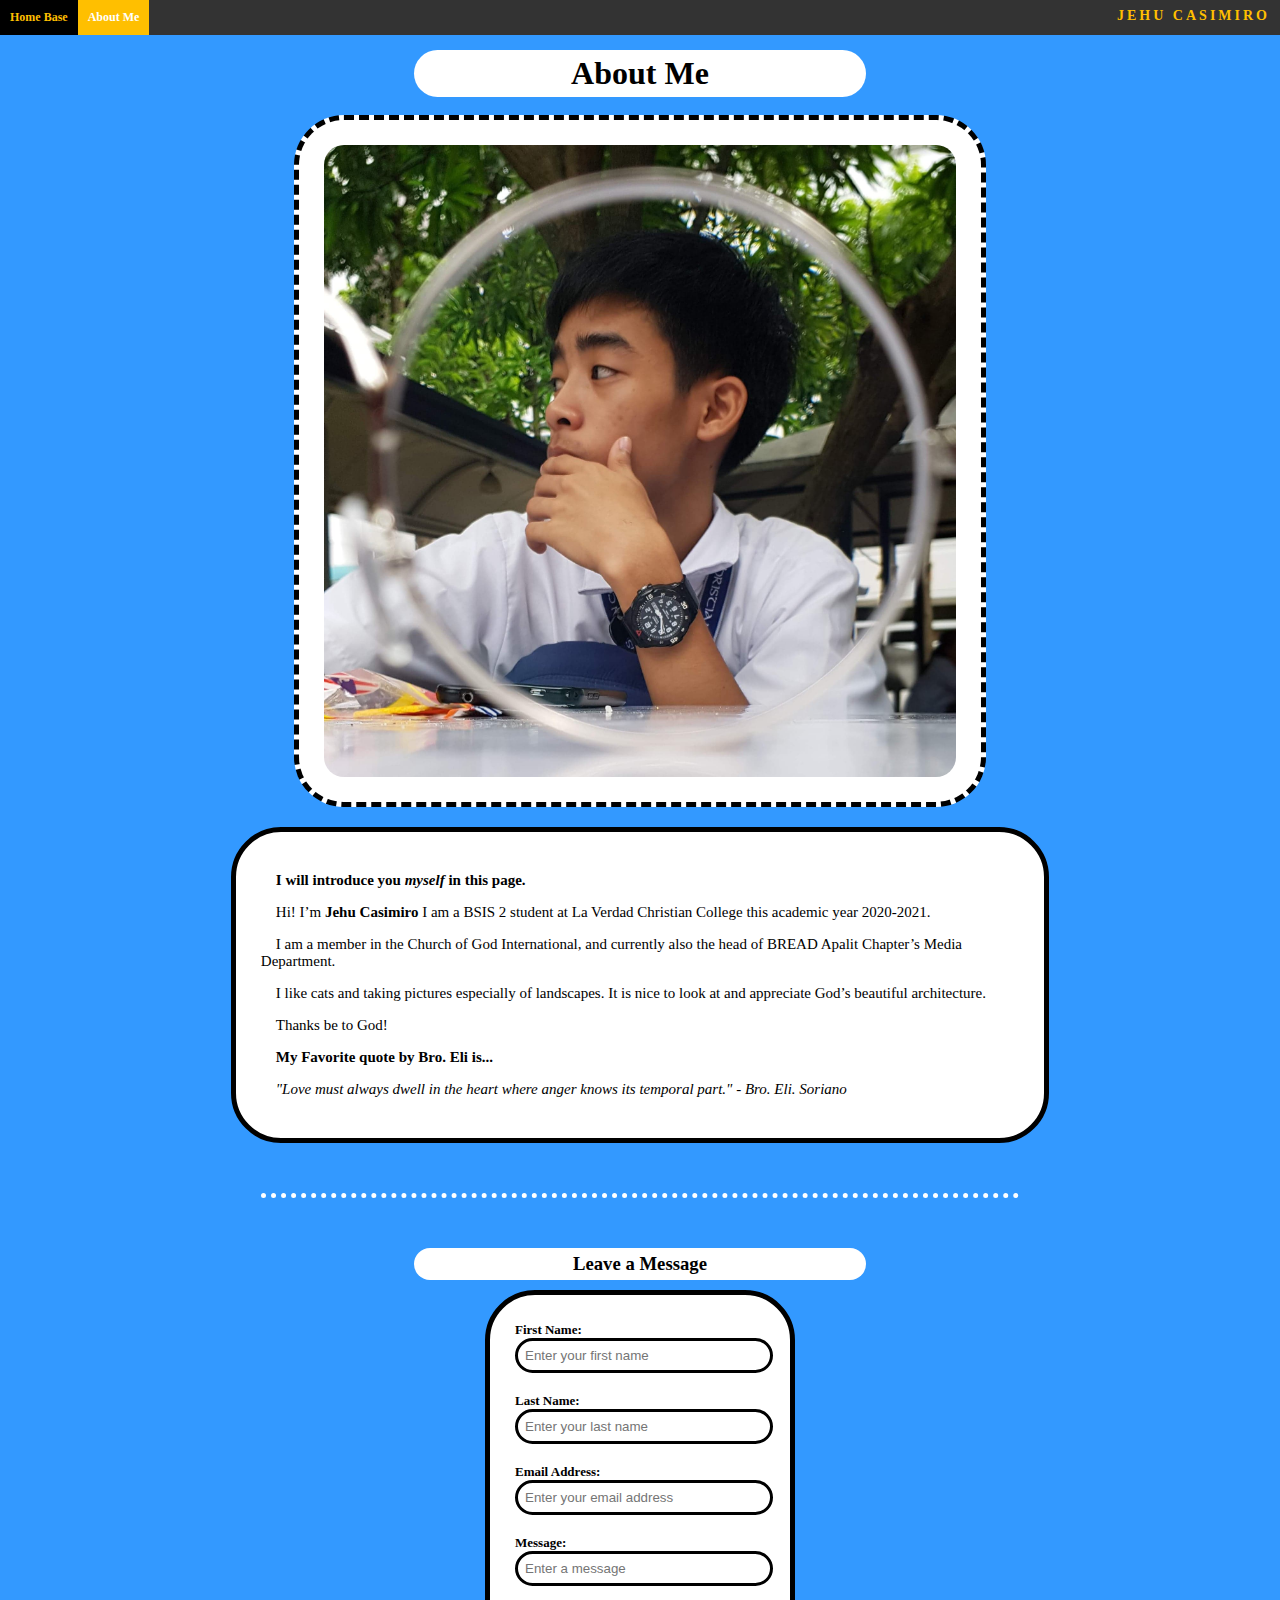
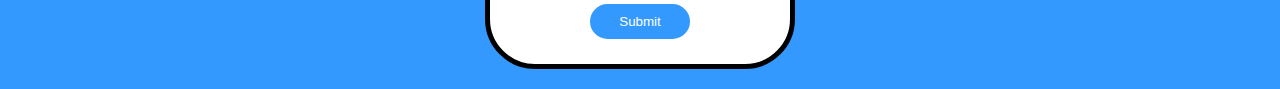
==== about-me.html @ 4198bc29 "Add files via upload" ====
<!DOCTYPE html>
<html lang="en">

	<head>
		<meta charset="utf-8">
		<link rel="stylesheet" href="style.css">
		<title>J-Casimiro - About Me</title>
	</head>
	
	<body>
		<header>
			<nav>
				<ul>			
					<li class="title">JEHU CASIMIRO</li>
					<li class><a href="index.html">Home Base</a></li>
					<li><a class="active" href="about-me.html">About Me</a></li>
				</ul>
			</nav>
		</header>
		
		<h1>About Me</h1>
		<br>
		<img class="banner" src="./images/jehu-casimiro.jpg" 
					alt="Jehu">
		
		<div class="main">
			<p>
				<strong>I will introduce you <em>myself</em> in this page.</strong>
			</p>
			<p>Hi! I’m<strong> Jehu Casimiro </strong> I am a BSIS 2 student at La Verdad Christian College this academic year 2020-2021.</p>
		<p>I am a member in the Church of God International, and currently also the head of BREAD Apalit Chapter’s Media Department.</p>
		<p>I like cats and taking pictures especially of landscapes. It is nice to look at and appreciate God’s beautiful architecture.</p>
		<p>Thanks be to God!</p>
		<p><strong>My Favorite quote by Bro. Eli is...</strong></p>
		<p><em>"Love must always dwell in the heart where anger knows its temporal part." - Bro. Eli. Soriano</em></p>
		</div>
		
		<hr>
		
		<h3>Leave a Message</h3>
		<div class="forms">
			<script src="index.js"></script>
			<form id="messageForm">
				<label for="firstname">First Name:</label><br>
				<input type="text" id="firstname" placeholder="Enter your first name"><br><br>
				
				<label for="lastname">Last Name:</label><br>
				<input type="text" id="lastname" placeholder="Enter your last name"><br><br>
				
				<label for="email">Email Address:</label><br>
				<input type="email" id="email" placeholder="Enter your email address" pattern="[a-z0-9._%+-]+@[a-z0-9.-]+\.[a-z]{2,4}$"><br><br>
				
				<label for="message">Message:</label><br>
				<input type="text" placeholder="Enter a message" id="message"><br><br>
				
				<button class="submit" onclick="sendMessage()">Submit</button>
			</form>
		</div>
	</body>
</html>
---- style.css ----
header {
	margin-bottom: 50px;
}

nav ul {
	position: fixed;
	top: 0;
	left: 0;
	right: 0;
	width: 100%;
	list-style-type: none;
	padding: 0;
	margin: 0px;
	overflow: hidden;
	background-color: #333333;
}

.title {
	display: block;
	color: #ffbf00;
	text-align: center;
	font-family: century gothic;
	font-size: 14px;
	font-weight: bold;
	letter-spacing: 3px;
	padding: 8px 10px;
	float: right;
}

nav li {
	float: left;
}

li a {
	display: block;
	color: #ffffff;
	text-align: center;
	font-family: century gothic;
	font-size: 12px;
	font-weight: bold;
	padding: 10px 10px;
	text-decoration: none;
	background-color: #333333;
}

li a:hover {
	color: #ffbf00;
	background-color: #000000;
}

.active {
	color: #ffffff;
	background-color: #ffbf00;
}

h1 {
	display: block;
	font-family: century gothic;
	color: #000000;
	text-align: center;
	background-color: #ffffff;
	width: 35%;
	border-radius: 50px;
	padding: 5px;
	margin: 0px auto 0px auto;
}

h3 {
	display: block;
	font-family: century gothic;
	color: #000000;
	text-align: center;
	background-color: #ffffff;
	width: 35%;
	border-radius: 50px;
	padding: 5px;
	margin: 50px auto 0px auto;
}

.main {
	clear: both;
	width: 60%;
	background-color: #ffffff;
	border-width: 5px;
	border-style: solid;
	border-color: #000000;
	border-radius : 50px;
	padding: 25px;
	margin: 20px auto 20px auto;
	overflow: hidden;
}

body {
	background-color: #3399ff;
}

.banner {
	width: 50%;
	display: block;
	background-color: #ffffff;
	border-width: 5px;
	border-style: dashed;
	border-color: #000000;
	border-radius : 50px;
	padding: 25px;
	margin-left: auto;
	margin-right: auto;
}

.banner:hover {
	border-color: #ffbf00;
}

p {
	font-family: tahoma;
	font-size: 15px;
	text-indent: 15px;
}

ul {
	font-family: tahoma;
	font-size: 13px;
	list-style-type: circle;
	margin-left: 30px;
}

.galleryCollectionA {
	clear: both;
	display: block;
	width: 400px;
	margin: auto;
	overflow: hidden;
}

.galleryCollectionB {
	clear: both;
	display: block;
	width: 600px;
	margin: auto;
	overflow: hidden;
}

.galleryCollectionC {
	clear: both;
	display: block;
	width: 450px;
	margin: auto;
	overflow: hidden;
}

.galleryA {
	width: 150px;
	display: block;
	background-color: #ffffff;
	border-width: 5px;
	border-style: solid;
	border-color: #000000;
	border-radius : 50px;
	padding: 15px;
	margin: 5px;
	float: left;
	background-color: #ffffff;
}

.galleryB {
	width: 150px;
	display: block;
	background-color: #ffffff;
	border-width: 5px;
	border-style: solid;
	border-color: #000000;
	border-radius : 50px;
	padding: 15px;
	margin: 5px;
	float: left;
	background-color: #ffffff;
}

.galleryC {
	width: 100px;
	display: block;
	background-color: #ffffff;
	border-width: 5px;
	border-style: solid;
	border-color: #000000;
	border-radius : 50px;
	padding: 15px;
	margin: 5px;
	float: left;
	background-color: #ffffff;
}

.galleryA:hover, .galleryB:hover, .galleryC:hover {
	border-width: 5px;
	border-style: solid;
	border-color: #ffbf00;
	border-radius : 50px;
}

.galleryPic {
	display: block;
	width: 100%;
	float: left;
	border-radius: 50px;
}

.galleryPic2 {
	display: block;
	width: 100%;
	float: left;
	border-radius: 35px;
}

.desc {
	display: block;
	font-family: tahoma;
	font-style: italic;
	font-size: 13px;
	text-align: center;
	background-color: #ffffff;
	border-top-width: 5px;
	border-top-style: dotted;
	border-top-color: #000000;
	padding: 10px 10px 5px 10px;
	margin-top:165px;
}

.desc2 {
	display: block;
	font-family: tahoma;
	font-style: italic;
	font-size: 13px;
	text-align: center;
	background-color: #ffffff;
	border-top-width: 5px;
	border-top-style: dotted;
	border-top-color: #000000;
	padding: 10px 10px 5px 10px;
	margin-top:115px;
}

.forms {
	clear: both;
	width: 250px;
	background-color: #ffffff;
	border-width: 5px;
	border-style: solid;
	border-color: #000000;
	border-radius : 50px;
	padding: 25px;
	margin: 10px auto 20px auto;
	overflow: hidden;
}

form {
	clear: both;
	display: block;
	width: 100%;
	margin-left: auto;
	margin-right: auto;
}

label {
	font-family: tahoma;
	font-size: 13px;
	font-weight: bold;
}

input[type=text], input[type=email] {
	width: 95%;
	border-width: 3px;
	border-style: solid;
	border-color: #000000;
	border-radius: 25px;
	padding: 7px;
}

input:hover, button:hover {
	outline: none;
	border-color: #3399ff;
}

input:focus {
	outline: none;
	border-color: #ffbf00;
}

button {
	display: block;
	width: 100px;
	background-color: #3399ff;
	border: 3px solid #3399ff;
	border-radius: 25px;
	color: white;
	padding:7px 24px;
	text-decoration: none;
	cursor: pointer;
	margin: 0px auto 0px auto;
}

hr {
	border-width: 5px 0px 0px 0px;
	border-style: dotted;
	border-color: #ffffff;
	width: 60%;
	margin-top: 50px;
}
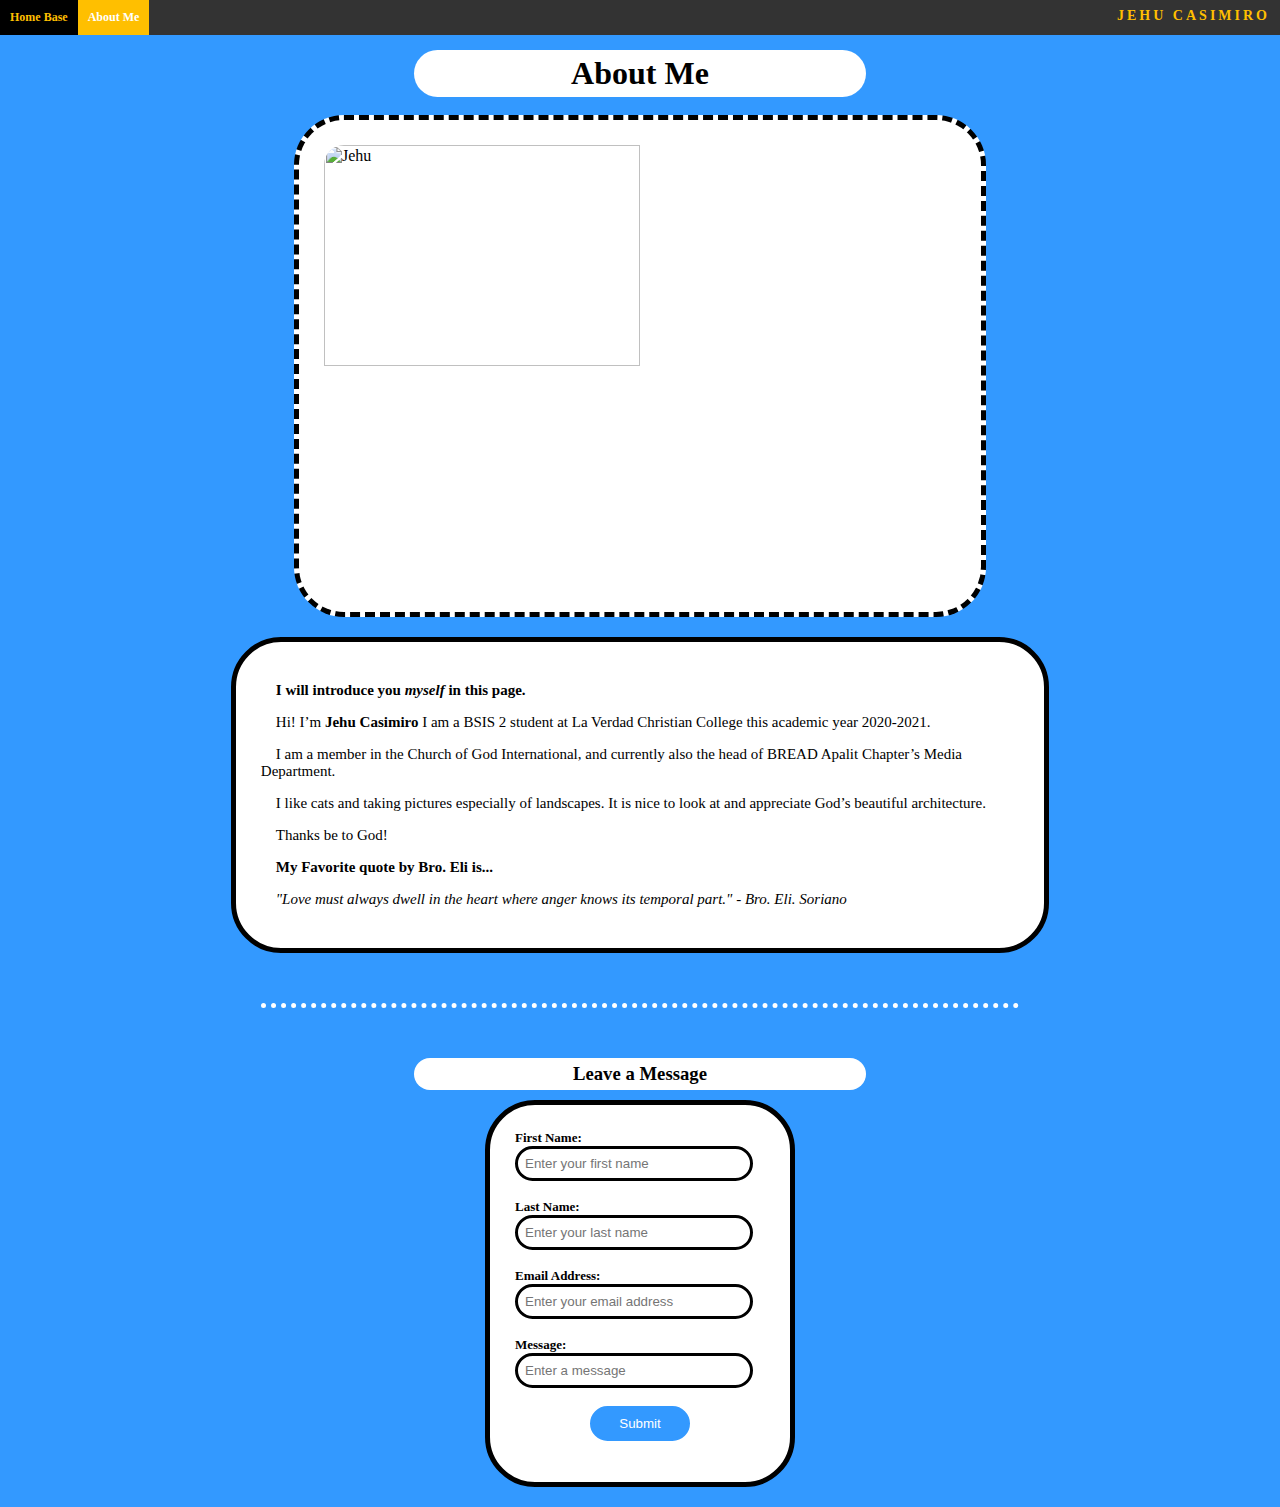
==== commit 79382bf2: "Update about-me.html" ====
--- a/about-me.html
+++ b/about-me.html
@@ -1,60 +1,63 @@
-<!DOCTYPE html>
 <html lang="en">
 
-	<head>
-		<meta charset="utf-8">
-		<link rel="stylesheet" href="style.css">
-		<title>J-Casimiro - About Me</title>
-	</head>
-	
-	<body>
-		<header>
-			<nav>
-				<ul>			
-					<li class="title">JEHU CASIMIRO</li>
-					<li class><a href="index.html">Home Base</a></li>
-					<li><a class="active" href="about-me.html">About Me</a></li>
-				</ul>
-			</nav>
-		</header>
-		
-		<h1>About Me</h1>
-		<br>
-		<img class="banner" src="./images/jehu-casimiro.jpg" 
+<head>
+	<meta charset="utf-8">
+	<link rel="stylesheet" href="style.css">
+	<title>J-Casimiro - About Me</title>
+</head>
+
+<body>
+	<header>
+		<nav>
+			<ul>
+				<li class="title">JEHU CASIMIRO</li>
+				<li class><a href="index.html">Home Base</a></li>
+				<li><a class="active" href="about-me.html">About Me</a></li>
+			</ul>
+		</nav>
+	</header>
+
+	<h1>About Me</h1>
+	<br>
+	<img class="banner" src="https://scontent.fmnl3-3.fna.fbcdn.net/v/t1.15752-0/p280x280/122739356_852871475485750_8827827812984105620_n.jpg?_nc_cat=103&ccb=2&_nc_sid=ae9488&_nc_ohc=Dz0RQuIBINwAX950Cc4&_nc_ht=scontent.fmnl3-3.fna&tp=6&oh=14645c87de24e9be99e648c926d80452&oe=5FBF36DA"
 					alt="Jehu">
-		
-		<div class="main">
-			<p>
-				<strong>I will introduce you <em>myself</em> in this page.</strong>
-			</p>
-			<p>Hi! I’m<strong> Jehu Casimiro </strong> I am a BSIS 2 student at La Verdad Christian College this academic year 2020-2021.</p>
-		<p>I am a member in the Church of God International, and currently also the head of BREAD Apalit Chapter’s Media Department.</p>
-		<p>I like cats and taking pictures especially of landscapes. It is nice to look at and appreciate God’s beautiful architecture.</p>
+
+	<div class="main">
+		<p>
+			<strong>I will introduce you <em>myself</em> in this page.</strong>
+		</p>
+		<p>Hi! I’m<strong> Jehu Casimiro </strong> I am a BSIS 2 student at La Verdad Christian College this academic
+			year 2020-2021.</p>
+		<p>I am a member in the Church of God International, and currently also the head of BREAD Apalit Chapter’s Media
+			Department.</p>
+		<p>I like cats and taking pictures especially of landscapes. It is nice to look at and appreciate God’s
+			beautiful architecture.</p>
 		<p>Thanks be to God!</p>
 		<p><strong>My Favorite quote by Bro. Eli is...</strong></p>
 		<p><em>"Love must always dwell in the heart where anger knows its temporal part." - Bro. Eli. Soriano</em></p>
-		</div>
-		
-		<hr>
-		
-		<h3>Leave a Message</h3>
-		<div class="forms">
-			<script src="index.js"></script>
-			<form id="messageForm">
-				<label for="firstname">First Name:</label><br>
-				<input type="text" id="firstname" placeholder="Enter your first name"><br><br>
-				
-				<label for="lastname">Last Name:</label><br>
-				<input type="text" id="lastname" placeholder="Enter your last name"><br><br>
-				
-				<label for="email">Email Address:</label><br>
-				<input type="email" id="email" placeholder="Enter your email address" pattern="[a-z0-9._%+-]+@[a-z0-9.-]+\.[a-z]{2,4}$"><br><br>
-				
-				<label for="message">Message:</label><br>
-				<input type="text" placeholder="Enter a message" id="message"><br><br>
-				
-				<button class="submit" onclick="sendMessage()">Submit</button>
-			</form>
-		</div>
-	</body>
-</html>+	</div>
+
+	<hr>
+
+	<h3>Leave a Message</h3>
+	<div class="forms">
+		<script src="index.js"></script>
+		<form id="messageForm">
+			<label for="firstname">First Name:</label><br>
+			<input type="text" id="firstname" placeholder="Enter your first name"><br><br>
+
+			<label for="lastname">Last Name:</label><br>
+			<input type="text" id="lastname" placeholder="Enter your last name"><br><br>
+
+			<label for="email">Email Address:</label><br>
+			<input type="email" id="email" placeholder="Enter your email address" pattern="[a-z0-9._%+-]+@[a-z0-9.-]+\.[a-z]{2,4}$"><br><br>
+
+			<label for="message">Message:</label><br>
+			<input type="text" placeholder="Enter a message" id="message"><br><br>
+
+			<button class="submit" onclick="sendMessage()">Submit</button>
+		</form>
+	</div>
+</body>
+
+</html>
